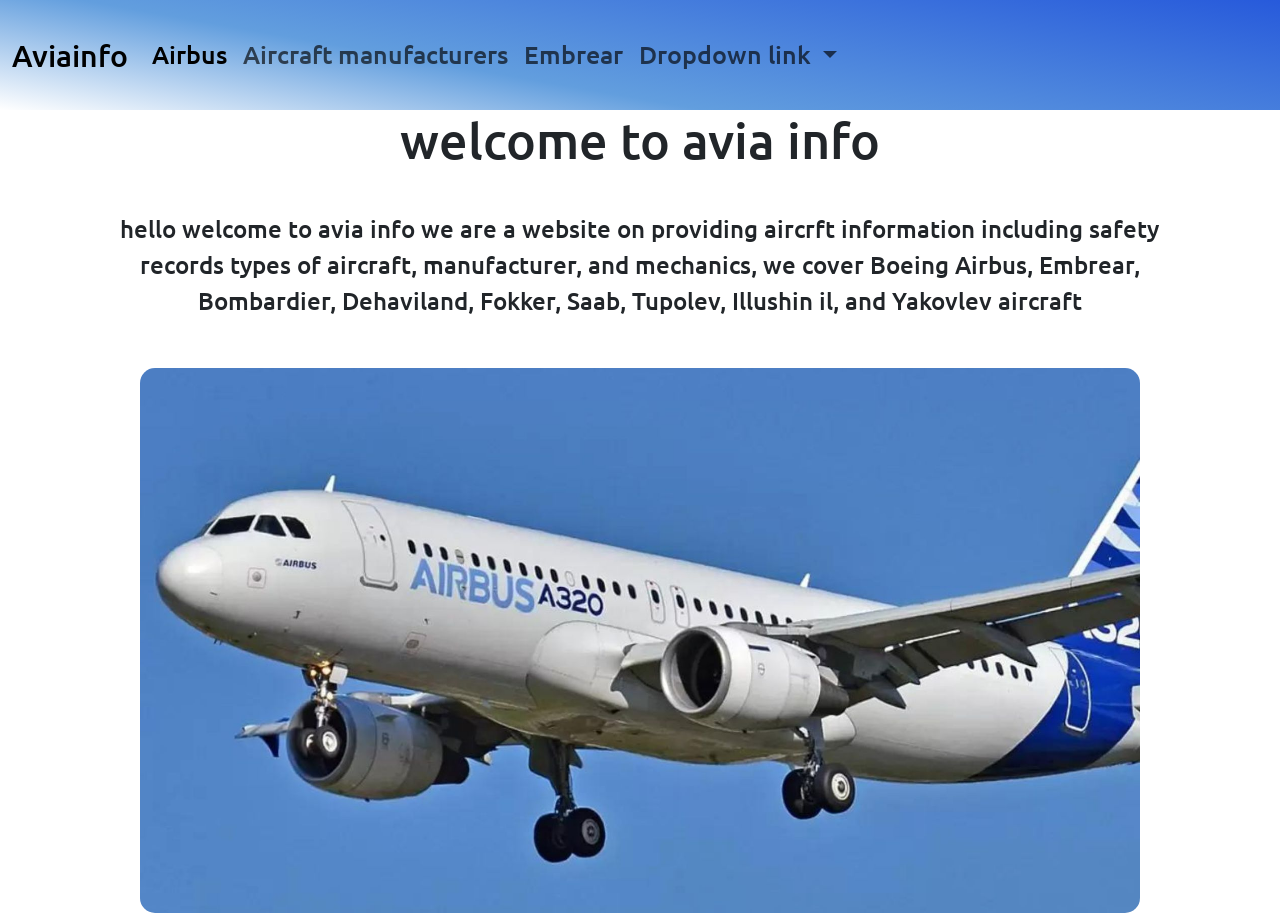
==== aviainfo/index.html @ 2681921c "Add files via upload" ====
<!doctype html>
<html lang="en">
  <head>
    <meta charset="UTF-8" />
    <meta name="viewport" content="width=device-width, initial-scale=1.0" />
    <title>Document</title>
    <link
      href="https://cdn.jsdelivr.net/npm/bootstrap@5.3.8/dist/css/bootstrap.min.css"
      rel="stylesheet"
      integrity="sha384-sRIl4kxILFvY47J16cr9ZwB07vP4J8+LH7qKQnuqkuIAvNWLzeN8tE5YBujZqJLB"
      crossorigin="anonymous"
    />
    <title>aviainfo</title>
    <link rel="icon" type="image/jpg" href="airbus a320.jpg" />
    <link rel="stylesheet" href="index.css" />
    <link rel="preconnect" href="https://fonts.googleapis.com" />
    <link rel="preconnect" href="https://fonts.gstatic.com" crossorigin />
    <link
      href="https://fonts.googleapis.com/css2?family=Momo+Signature&family=Outfit:wght@100..900&family=Playwrite+ES:wght@100..400&family=Plus+Jakarta+Sans:ital,wght@0,200..800;1,200..800&family=Ubuntu:ital,wght@0,300;0,400;0,500;0,700;1,300;1,400;1,500;1,700&display=swap"
      rel="stylesheet"
    />
  </head>
  <body>
    <header>
      <nav class="navbar navbar-expand-lg bg-body-tertiary">
        <div class="container-fluid">
          <a class="navbar-brand" href="#">Aviainfo</a>
          <button
            class="navbar-toggler"
            type="button"
            data-bs-toggle="collapse"
            data-bs-target="#navbarNavDropdown"
            aria-controls="navbarNavDropdown"
            aria-expanded="false"
            aria-label="Toggle navigation"
          >
            <span class="navbar-toggler-icon"></span>
          </button>
          <div class="collapse navbar-collapse" id="navbarNavDropdown">
            <ul class="navbar-nav">
              <li class="nav-item">
                <a class="nav-link active" aria-current="page" href="#"
                  >Airbus</a
                >
              </li>
              <li class="nav-item">
                <a class="nav-link" href="#">Aircraft manufacturers</a>
              </li>
              <li class="nav-item">
                <a class="nav-link" href="Embrear.html">Embrear</a>
              </li>
              <li class="nav-item dropdown">
                <a
                  class="nav-link dropdown-toggle"
                  href="#"
                  role="button"
                  data-bs-toggle="dropdown"
                  aria-expanded="false"
                >
                  Dropdown link
                </a>
                <ul class="dropdown-menu">
                  <li><a class="dropdown-item" href="#">Action</a></li>
                  <li><a class="dropdown-item" href="#">Another action</a></li>
                  <li>
                    <a class="dropdown-item" href="#">Something else here</a>
                  </li>
                </ul>
              </li>
            </ul>
          </div>
        </div>
      </nav>
    </header>
    <main>
      <h1 class="title">welcome to avia info</h1>
      <hr />
      <p class="intro-text">
        hello welcome to avia info we are a website on providing aircrft
        information including safety records types of aircraft, manufacturer,
        and mechanics, we cover Boeing Airbus, Embrear, Bombardier, Dehaviland,
        Fokker, Saab, Tupolev, Illushin il, and Yakovlev aircraft
      </p>
      <hr />
      <img src="airbus a320.jpg" alt="" width=" 1000" height="600" />
    </main>
  </body>
</html>
---- aviainfo/index.css ----
h1 {
  font-size: 30px;
  display: flex;
  justify-content: center;
}

main {
  display: flex;
  align-items: center;
  flex-direction: column;
  width: 88%;
  margin: 0 auto;
}

img {
  border-radius: 15px;
  max-width: 100%;
  height: auto;
}

body {
  font-family: "Ubuntu", sans-serif;
  font-weight: 500;
  font-style: normal;
  text-align: center;
}
p {
  font-size: 24px;
}
.title {
  font-size: 50px;
}

.navbar {
  background: #275adb;
  background: linear-gradient(
    190deg,
    rgba(39, 90, 219, 1) 0%,
    rgba(98, 158, 222, 1) 63%,
    rgba(255, 255, 255, 1) 100%
  );
  height: 110px;
}

header {
  position: sticky;
  top: 0;
  z-index: 1000;
}

/* keep nav height from Bootstrap consistent */
.navbar {
  height: 110px;
}

.manufacure:hover {
  color: #6d92ee;
}
ul {
  font-size: 25px;
}
.navbar-brand {
  font-size: 30px;
}
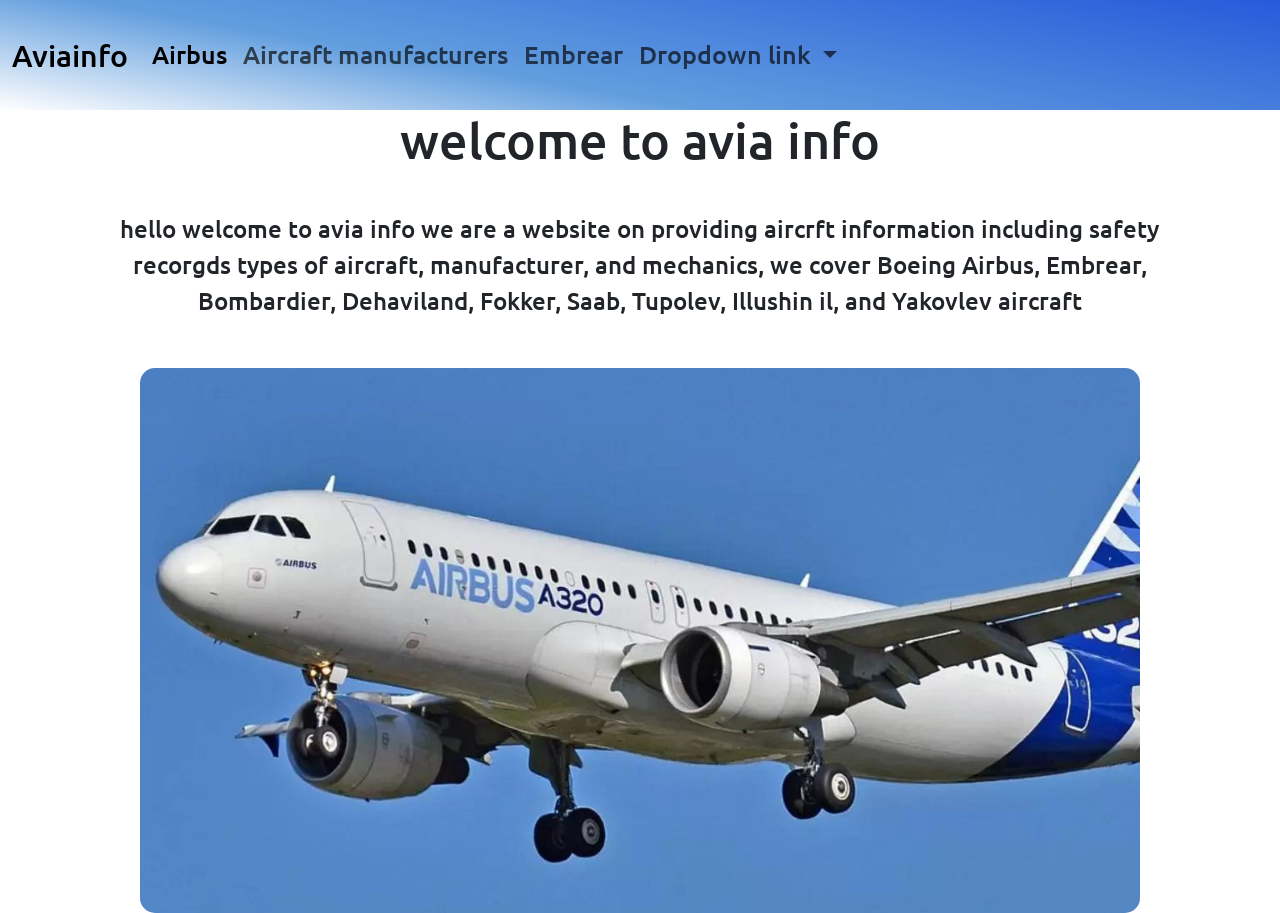
==== commit 94713f60: "Create index.html" ====
--- a/aviainfo/index.html
+++ b/aviainfo/index.html
@@ -1,88 +1,88 @@
-<!doctype html>
-<html lang="en">
-  <head>
-    <meta charset="UTF-8" />
-    <meta name="viewport" content="width=device-width, initial-scale=1.0" />
-    <title>Document</title>
-    <link
-      href="https://cdn.jsdelivr.net/npm/bootstrap@5.3.8/dist/css/bootstrap.min.css"
-      rel="stylesheet"
-      integrity="sha384-sRIl4kxILFvY47J16cr9ZwB07vP4J8+LH7qKQnuqkuIAvNWLzeN8tE5YBujZqJLB"
-      crossorigin="anonymous"
-    />
-    <title>aviainfo</title>
-    <link rel="icon" type="image/jpg" href="airbus a320.jpg" />
-    <link rel="stylesheet" href="index.css" />
-    <link rel="preconnect" href="https://fonts.googleapis.com" />
-    <link rel="preconnect" href="https://fonts.gstatic.com" crossorigin />
-    <link
-      href="https://fonts.googleapis.com/css2?family=Momo+Signature&family=Outfit:wght@100..900&family=Playwrite+ES:wght@100..400&family=Plus+Jakarta+Sans:ital,wght@0,200..800;1,200..800&family=Ubuntu:ital,wght@0,300;0,400;0,500;0,700;1,300;1,400;1,500;1,700&display=swap"
-      rel="stylesheet"
-    />
-  </head>
-  <body>
-    <header>
-      <nav class="navbar navbar-expand-lg bg-body-tertiary">
-        <div class="container-fluid">
-          <a class="navbar-brand" href="#">Aviainfo</a>
-          <button
-            class="navbar-toggler"
-            type="button"
-            data-bs-toggle="collapse"
-            data-bs-target="#navbarNavDropdown"
-            aria-controls="navbarNavDropdown"
-            aria-expanded="false"
-            aria-label="Toggle navigation"
-          >
-            <span class="navbar-toggler-icon"></span>
-          </button>
-          <div class="collapse navbar-collapse" id="navbarNavDropdown">
-            <ul class="navbar-nav">
-              <li class="nav-item">
-                <a class="nav-link active" aria-current="page" href="#"
-                  >Airbus</a
-                >
-              </li>
-              <li class="nav-item">
-                <a class="nav-link" href="#">Aircraft manufacturers</a>
-              </li>
-              <li class="nav-item">
-                <a class="nav-link" href="Embrear.html">Embrear</a>
-              </li>
-              <li class="nav-item dropdown">
-                <a
-                  class="nav-link dropdown-toggle"
-                  href="#"
-                  role="button"
-                  data-bs-toggle="dropdown"
-                  aria-expanded="false"
-                >
-                  Dropdown link
-                </a>
-                <ul class="dropdown-menu">
-                  <li><a class="dropdown-item" href="#">Action</a></li>
-                  <li><a class="dropdown-item" href="#">Another action</a></li>
-                  <li>
-                    <a class="dropdown-item" href="#">Something else here</a>
-                  </li>
-                </ul>
-              </li>
-            </ul>
-          </div>
-        </div>
-      </nav>
-    </header>
-    <main>
-      <h1 class="title">welcome to avia info</h1>
-      <hr />
-      <p class="intro-text">
-        hello welcome to avia info we are a website on providing aircrft
-        information including safety records types of aircraft, manufacturer,
-        and mechanics, we cover Boeing Airbus, Embrear, Bombardier, Dehaviland,
-        Fokker, Saab, Tupolev, Illushin il, and Yakovlev aircraft
-      </p>
-      <hr />
-      <img src="airbus a320.jpg" alt="" width=" 1000" height="600" />
-    </main>
-  </body>
-</html>
+<!doctype html>
+<html lang="en">
+  <head>
+    <meta charset="UTF-8" />
+    <meta name="viewport" content="width=device-width, initial-scale=1.0" />
+    <title>Document</title>
+    <link
+      href="https://cdn.jsdelivr.net/npm/bootstrap@5.3.8/dist/css/bootstrap.min.css"
+      rel="stylesheet"
+      integrity="sha384-sRIl4kxILFvY47J16cr9ZwB07vP4J8+LH7qKQnuqkuIAvNWLzeN8tE5YBujZqJLB"
+      crossorigin="anonymous"
+    />
+    <title>aviainfo</title>
+    <link rel="icon" type="image/jpg" href="airbus a320.jpg" />
+    <link rel="stylesheet" href="index.css" />
+    <link rel="preconnect" href="https://fonts.googleapis.com" />
+    <link rel="preconnect" href="https://fonts.gstatic.com" crossorigin />
+    <link
+      href="https://fonts.googleapis.com/css2?family=Momo+Signature&family=Outfit:wght@100..900&family=Playwrite+ES:wght@100..400&family=Plus+Jakarta+Sans:ital,wght@0,200..800;1,200..800&family=Ubuntu:ital,wght@0,300;0,400;0,500;0,700;1,300;1,400;1,500;1,700&display=swap"
+      rel="stylesheet"
+    />
+  </head>
+  <body>
+    <header>
+      <nav class="navbar navbar-expand-lg bg-body-tertiary">
+        <div class="container-fluid">
+          <a class="navbar-brand" href="#">Aviainfo</a>
+          <button
+            class="navbar-toggler"
+            type="button"
+            data-bs-toggle="collapse"
+            data-bs-target="#navbarNavDropdown"
+            aria-controls="navbarNavDropdown"
+            aria-expanded="false"
+            aria-label="Toggle navigation"
+          >
+            <span class="navbar-toggler-icon"></span>
+          </button>
+          <div class="collapse navbar-collapse" id="navbarNavDropdown">
+            <ul class="navbar-nav">
+              <li class="nav-item">
+                <a class="nav-link active" aria-current="page" href="#"
+                  >Airbus</a
+                >
+              </li>
+              <li class="nav-item">
+                <a class="nav-link" href="#">Aircraft manufacturers</a>
+              </li>
+              <li class="nav-item">
+                <a class="nav-link" href="Embrear.html">Embrear</a>
+              </li>
+              <li class="nav-item dropdown">
+                <a
+                  class="nav-link dropdown-toggle"
+                  href="#"
+                  role="button"
+                  data-bs-toggle="dropdown"
+                  aria-expanded="false"
+                >
+                  Dropdown link
+                </a>
+                <ul class="dropdown-menu">
+                  <li><a class="dropdown-item" href="#">Action</a></li>
+                  <li><a class="dropdown-item" href="#">Another action</a></li>
+                  <li>
+                    <a class="dropdown-item" href="#">Something else here</a>
+                  </li>
+                </ul>
+              </li>
+            </ul>
+          </div>
+        </div>
+      </nav>
+    </header>
+    <main>
+      <h1 class="title">welcome to avia info</h1>
+      <hr />
+      <p class="intro-text">
+        hello welcome to avia info we are a website on providing aircrft
+        information including safety recorgds types of aircraft, manufacturer,
+        and mechanics, we cover Boeing Airbus, Embrear, Bombardier, Dehaviland,
+        Fokker, Saab, Tupolev, Illushin il, and Yakovlev aircraft
+      </p>
+      <hr />
+      <img src="airbus a320.jpg" alt="" width=" 1000" height="600" />
+    </main>
+  </body>
+</html>
